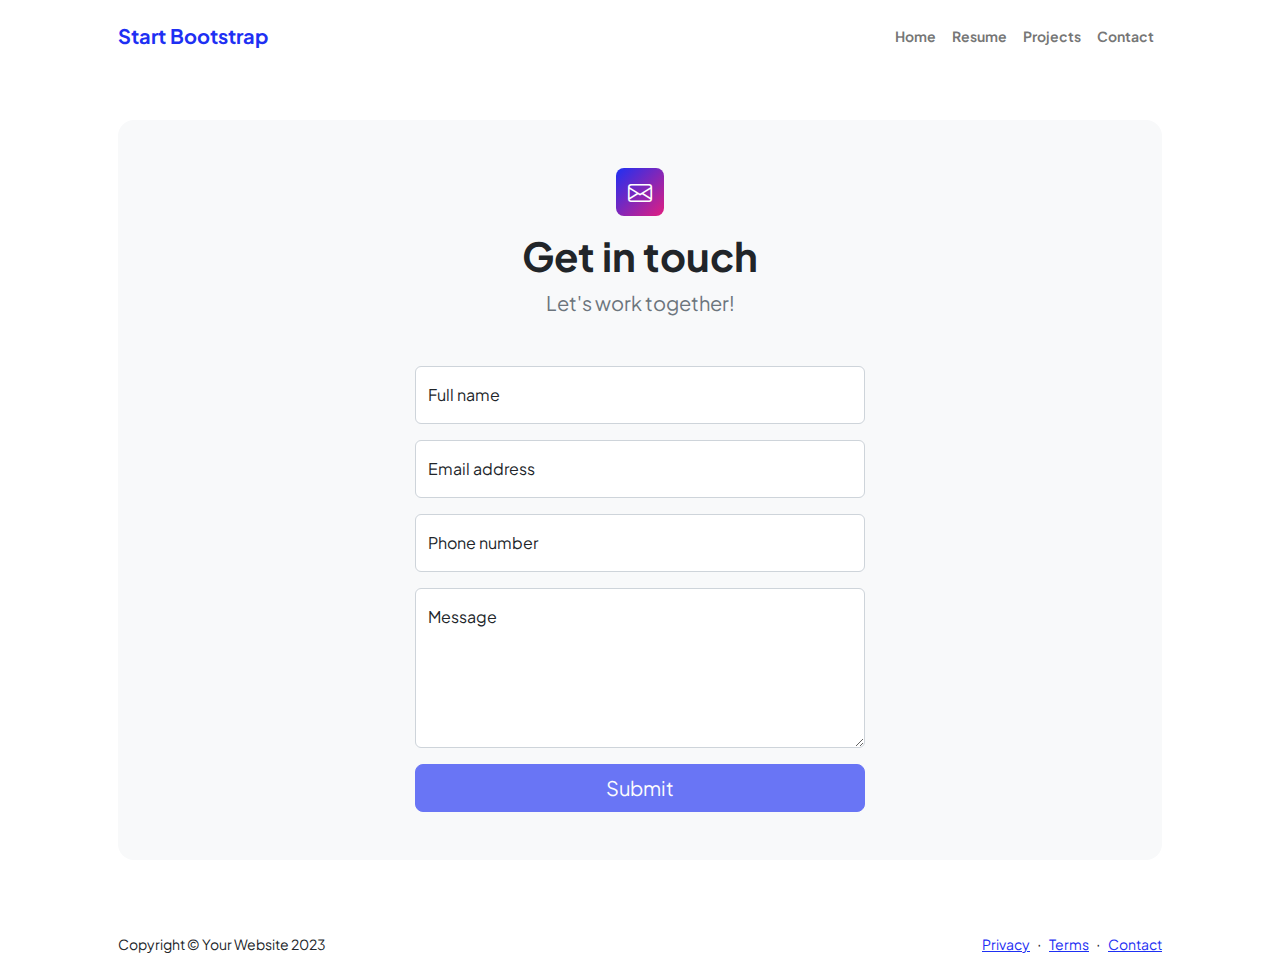
==== contact.html @ 8c125b41 "Add files" ====
<!DOCTYPE html>
<html lang="en">
    <head>
        <meta charset="utf-8" />
        <meta name="viewport" content="width=device-width, initial-scale=1, shrink-to-fit=no" />
        <meta name="description" content />
        <meta name="author" content />
        <title>Modern Business - Start Bootstrap Template</title>
        <!-- Favicon-->
        <link rel="icon" type="image/x-icon" href="assets/favicon.ico" />
        <!-- Custom Google font-->
        <link rel="preconnect" href="https://fonts.googleapis.com" />
        <link rel="preconnect" href="https://fonts.gstatic.com" crossorigin />
        <link href="https://fonts.googleapis.com/css2?family=Plus+Jakarta+Sans:wght@100;200;300;400;500;600;700;800;900&amp;display=swap" rel="stylesheet" />
        <!-- Bootstrap icons-->
        <link href="https://cdn.jsdelivr.net/npm/bootstrap-icons@1.8.1/font/bootstrap-icons.css" rel="stylesheet" />
        <!-- Core theme CSS (includes Bootstrap)-->
        <link href="css/styles.css" rel="stylesheet" />
    </head>
    <body class="d-flex flex-column">
        <main class="flex-shrink-0">
            <!-- Navigation-->
            <nav class="navbar navbar-expand-lg navbar-light bg-white py-3">
                <div class="container px-5">
                    <a class="navbar-brand" href="index.html"><span class="fw-bolder text-primary">Start Bootstrap</span></a>
                    <button class="navbar-toggler" type="button" data-bs-toggle="collapse" data-bs-target="#navbarSupportedContent" aria-controls="navbarSupportedContent" aria-expanded="false" aria-label="Toggle navigation"><span class="navbar-toggler-icon"></span></button>
                    <div class="collapse navbar-collapse" id="navbarSupportedContent">
                        <ul class="navbar-nav ms-auto mb-2 mb-lg-0 small fw-bolder">
                            <li class="nav-item"><a class="nav-link" href="index.html">Home</a></li>
                            <li class="nav-item"><a class="nav-link" href="resume.html">Resume</a></li>
                            <li class="nav-item"><a class="nav-link" href="projects.html">Projects</a></li>
                            <li class="nav-item"><a class="nav-link" href="contact.html">Contact</a></li>
                        </ul>
                    </div>
                </div>
            </nav>
            <!-- Page content-->
            <section class="py-5">
                <div class="container px-5">
                    <!-- Contact form-->
                    <div class="bg-light rounded-4 py-5 px-4 px-md-5">
                        <div class="text-center mb-5">
                            <div class="feature bg-primary bg-gradient-primary-to-secondary text-white rounded-3 mb-3"><i class="bi bi-envelope"></i></div>
                            <h1 class="fw-bolder">Get in touch</h1>
                            <p class="lead fw-normal text-muted mb-0">Let's work together!</p>
                        </div>
                        <div class="row gx-5 justify-content-center">
                            <div class="col-lg-8 col-xl-6">
                                <!-- * * * * * * * * * * * * * * *-->
                                <!-- * * SB Forms Contact Form * *-->
                                <!-- * * * * * * * * * * * * * * *-->
                                <!-- This form is pre-integrated with SB Forms.-->
                                <!-- To make this form functional, sign up at-->
                                <!-- https://startbootstrap.com/solution/contact-forms-->
                                <!-- to get an API token!-->
                                <form id="contactForm" data-sb-form-api-token="API_TOKEN">
                                    <!-- Name input-->
                                    <div class="form-floating mb-3">
                                        <input class="form-control" id="name" type="text" placeholder="Enter your name..." data-sb-validations="required" />
                                        <label for="name">Full name</label>
                                        <div class="invalid-feedback" data-sb-feedback="name:required">A name is required.</div>
                                    </div>
                                    <!-- Email address input-->
                                    <div class="form-floating mb-3">
                                        <input class="form-control" id="email" type="email" placeholder="name@example.com" data-sb-validations="required,email" />
                                        <label for="email">Email address</label>
                                        <div class="invalid-feedback" data-sb-feedback="email:required">An email is required.</div>
                                        <div class="invalid-feedback" data-sb-feedback="email:email">Email is not valid.</div>
                                    </div>
                                    <!-- Phone number input-->
                                    <div class="form-floating mb-3">
                                        <input class="form-control" id="phone" type="tel" placeholder="(123) 456-7890" data-sb-validations="required" />
                                        <label for="phone">Phone number</label>
                                        <div class="invalid-feedback" data-sb-feedback="phone:required">A phone number is required.</div>
                                    </div>
                                    <!-- Message input-->
                                    <div class="form-floating mb-3">
                                        <textarea class="form-control" id="message" type="text" placeholder="Enter your message here..." style="height: 10rem" data-sb-validations="required"></textarea>
                                        <label for="message">Message</label>
                                        <div class="invalid-feedback" data-sb-feedback="message:required">A message is required.</div>
                                    </div>
                                    <!-- Submit success message-->
                                    <!---->
                                    <!-- This is what your users will see when the form-->
                                    <!-- has successfully submitted-->
                                    <div class="d-none" id="submitSuccessMessage">
                                        <div class="text-center mb-3">
                                            <div class="fw-bolder">Form submission successful!</div>
                                            To activate this form, sign up at
                                            <br />
                                            <a href="https://startbootstrap.com/solution/contact-forms">https://startbootstrap.com/solution/contact-forms</a>
                                        </div>
                                    </div>
                                    <!-- Submit error message-->
                                    <!---->
                                    <!-- This is what your users will see when there is-->
                                    <!-- an error submitting the form-->
                                    <div class="d-none" id="submitErrorMessage"><div class="text-center text-danger mb-3">Error sending message!</div></div>
                                    <!-- Submit Button-->
                                    <div class="d-grid"><button class="btn btn-primary btn-lg disabled" id="submitButton" type="submit">Submit</button></div>
                                </form>
                            </div>
                        </div>
                    </div>
                </div>
            </section>
        </main>
        <!-- Footer-->
        <footer class="bg-white py-4 mt-auto">
            <div class="container px-5">
                <div class="row align-items-center justify-content-between flex-column flex-sm-row">
                    <div class="col-auto"><div class="small m-0">Copyright &copy; Your Website 2023</div></div>
                    <div class="col-auto">
                        <a class="small" href="#!">Privacy</a>
                        <span class="mx-1">&middot;</span>
                        <a class="small" href="#!">Terms</a>
                        <span class="mx-1">&middot;</span>
                        <a class="small" href="#!">Contact</a>
                    </div>
                </div>
            </div>
        </footer>
        <!-- Bootstrap core JS-->
        <script src="https://cdn.jsdelivr.net/npm/bootstrap@5.2.3/dist/js/bootstrap.bundle.min.js"></script>
        <!-- Core theme JS-->
        <script src="js/scripts.js"></script>
        <!-- * * * * * * * * * * * * * * * * * * * * * * * * * * * * * * * * * * * * * * * *-->
        <!-- * *                               SB Forms JS                               * *-->
        <!-- * * Activate your form at https://startbootstrap.com/solution/contact-forms * *-->
        <!-- * * * * * * * * * * * * * * * * * * * * * * * * * * * * * * * * * * * * * * * *-->
        <script src="https://cdn.startbootstrap.com/sb-forms-latest.js"></script>
    </body>
</html>
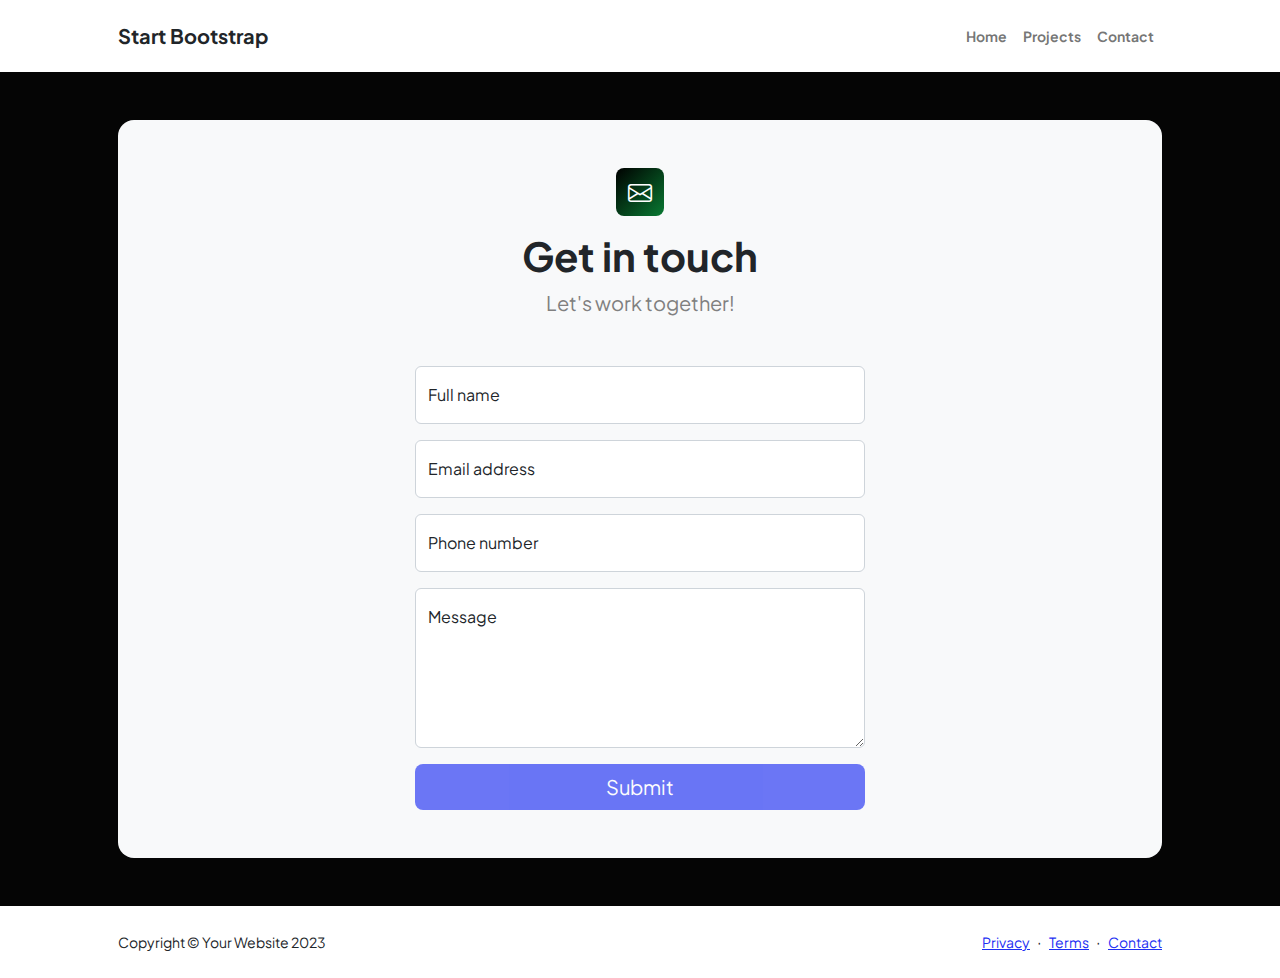
==== commit ffe86aba: "added last project and deleted irrelevant files" ====
--- a/contact.html
+++ b/contact.html
@@ -5,7 +5,7 @@
         <meta name="viewport" content="width=device-width, initial-scale=1, shrink-to-fit=no" />
         <meta name="description" content />
         <meta name="author" content />
-        <title>Modern Business - Start Bootstrap Template</title>
+        <title>Nabil Hasan</title>
         <!-- Favicon-->
         <link rel="icon" type="image/x-icon" href="assets/favicon.ico" />
         <!-- Custom Google font-->
@@ -27,7 +27,6 @@
                     <div class="collapse navbar-collapse" id="navbarSupportedContent">
                         <ul class="navbar-nav ms-auto mb-2 mb-lg-0 small fw-bolder">
                             <li class="nav-item"><a class="nav-link" href="index.html">Home</a></li>
-                            <li class="nav-item"><a class="nav-link" href="resume.html">Resume</a></li>
                             <li class="nav-item"><a class="nav-link" href="projects.html">Projects</a></li>
                             <li class="nav-item"><a class="nav-link" href="contact.html">Contact</a></li>
                         </ul>
